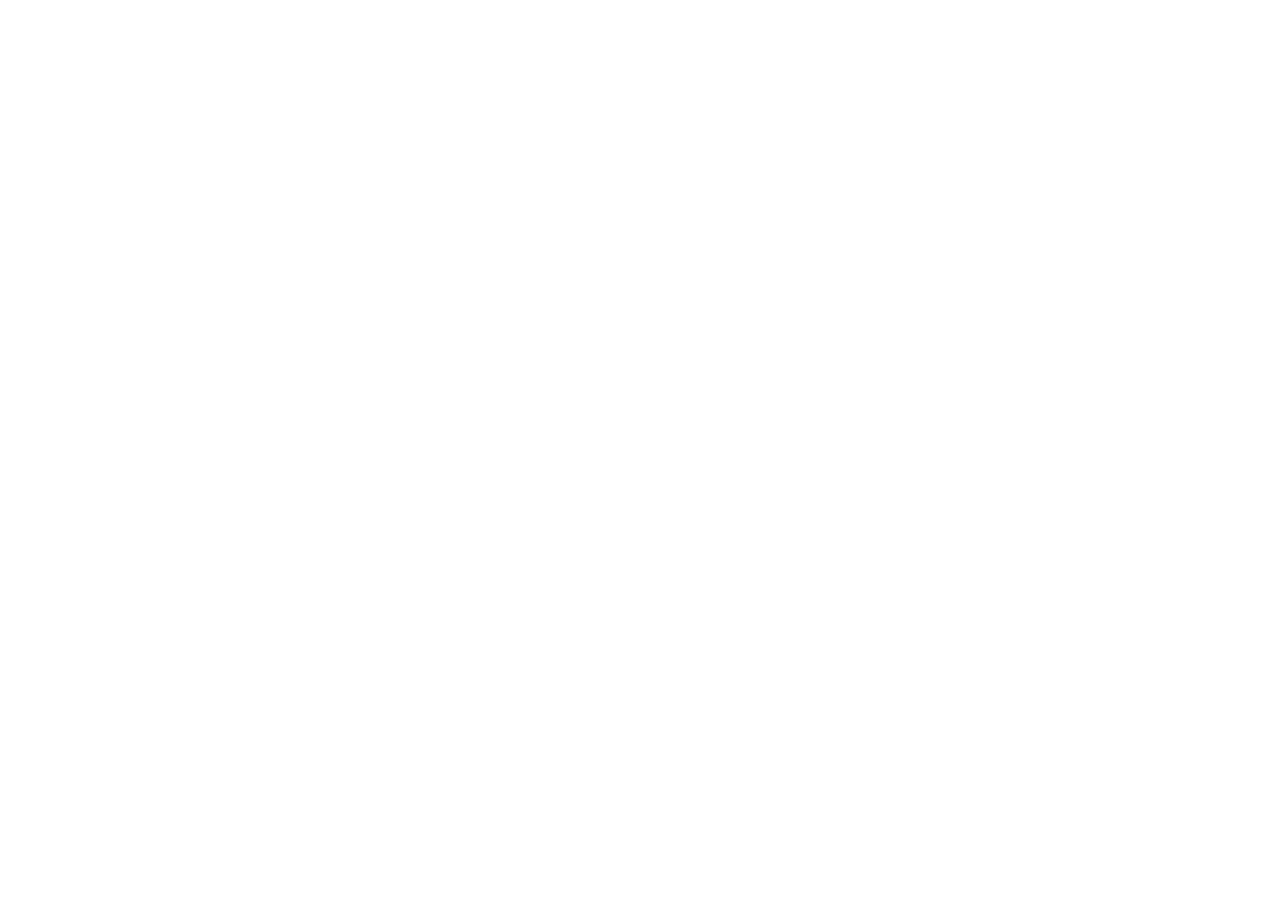
==== index.html @ 39a4d1cd "Criei a base" ====
<!DOCTYPE html>
<html lang="pt-br">
<head>
    <meta charset="UTF-8">
    <meta http-equiv="X-UA-Compatible" content="IE=edge">
    <meta name="viewport" content="width=device-width, initial-scale=1.0">
    <title>Projeto Redes Sociais</title>
    <link rel="shortcut icon" href="favicon.ico" type="image/x-icon">
</head>
<body>
    
</body>
</html>
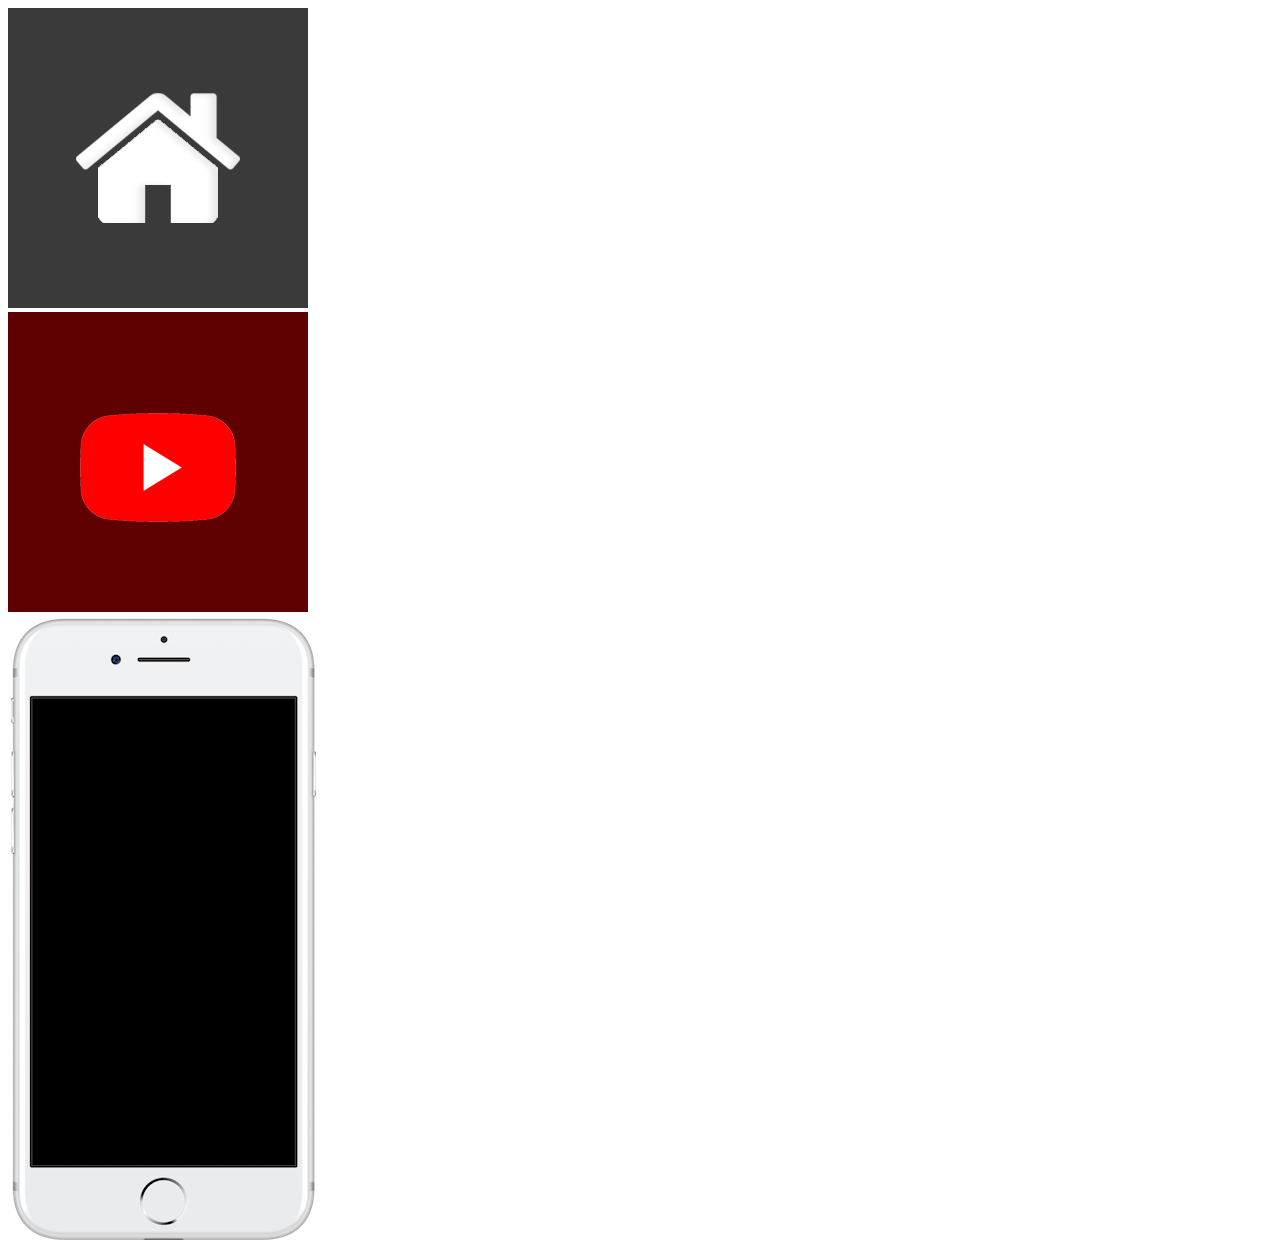
==== commit 95436142: "atualizar" ====
--- a/index.html
+++ b/index.html
@@ -6,8 +6,19 @@
     <meta name="viewport" content="width=device-width, initial-scale=1.0">
     <title>Projeto Redes Sociais</title>
     <link rel="shortcut icon" href="favicon.ico" type="image/x-icon">
+    <link rel="stylesheet" href="..//Projeto_social/estilos/style.css">
 </head>
 <body>
-    
+    <section>
+        <nav>
+            <div><img src="imagens/logo-home.jpg" alt="Home"></div>
+            <div><img src="imagens/logo-youtube.jpg" alt="Youtube"></div>
+        </nav>
+    </section>
+    <section>
+        <div id="iphone">
+            <img src="imagens/frame-iphone.png" alt="iphone">
+        </div>
+    </section>
 </body>
 </html>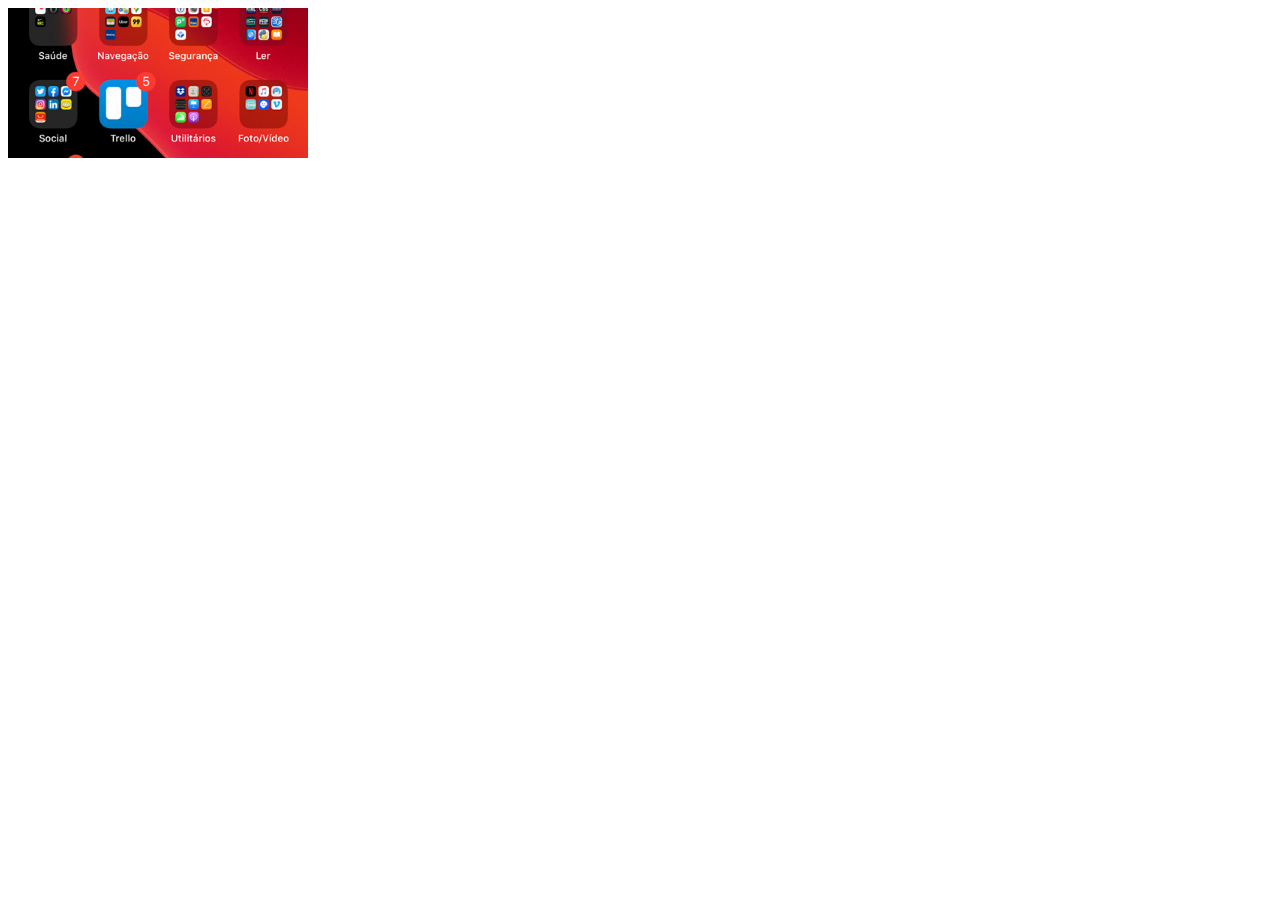
==== commit 5fa1489f: "Atualizei tela home" ====
--- a/index.html
+++ b/index.html
@@ -9,16 +9,12 @@
     <link rel="stylesheet" href="..//Projeto_social/estilos/style.css">
 </head>
 <body>
-    <section>
-        <nav>
-            <div><img src="imagens/logo-home.jpg" alt="Home"></div>
-            <div><img src="imagens/logo-youtube.jpg" alt="Youtube"></div>
-        </nav>
-    </section>
-    <section>
-        <div id="iphone">
-            <img src="imagens/frame-iphone.png" alt="iphone">
-        </div>
-    </section>
+    
+    <main>
+        <section id="iphone">
+            <iframe src="home.html" name="tela" id="tela" frameborder="0"></iframe>
+        </section>
+    </main>
+
 </body>
 </html>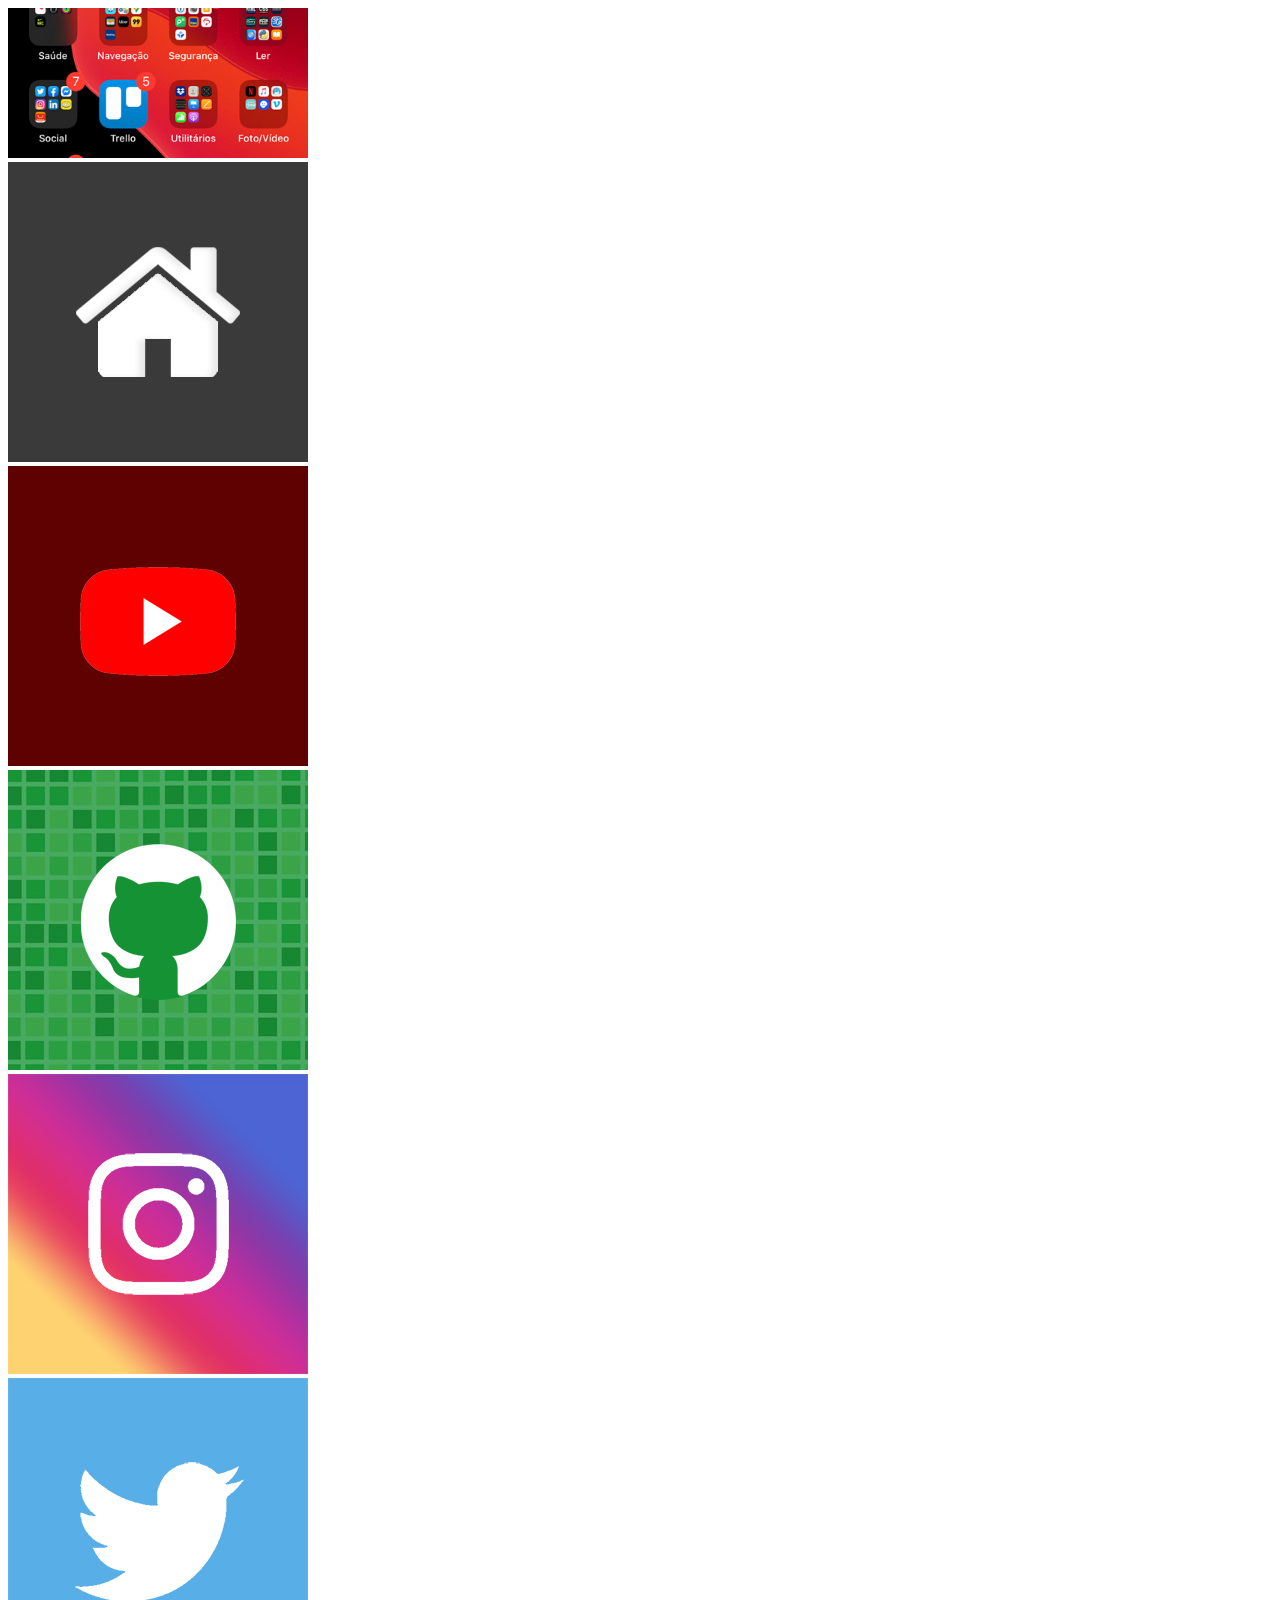
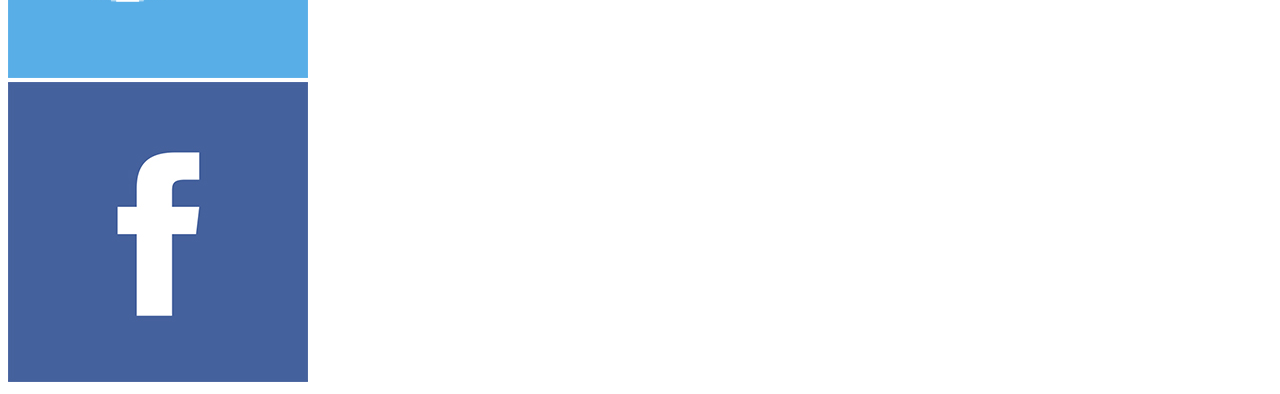
==== commit d5bff224: "fim" ====
--- a/index.html
+++ b/index.html
@@ -12,7 +12,17 @@
     
     <main>
         <section id="iphone">
-            <iframe src="home.html" name="tela" id="tela" frameborder="0"></iframe>
+            <iframe src="home.html" name="tela" id="tela" frameborder="0">
+                Seu navegador não é compatível com isso.
+            </iframe>
+        </section>
+        <section id="menu">
+            <a href="home.html"target ="tela"><img src="imagens/logo-home.jpg" alt="Home"> </a><br>
+            <a href="youtube.html"target ="tela"><img src="imagens/logo-youtube.jpg" alt="Youtube"> </a><br>
+            <a href="github.html"target ="tela"><img src="imagens/logo-github.jpg" alt="github"></a><br>
+            <a href="insta.html"target ="tela"><img src="imagens/logo-instagram.jpg" alt="instagram"> </a><br>
+            <a href="twiter.html"target ="tela"><img src="imagens/logo-twitter.jpg" alt="twiter"> </a><br>
+            <a href="face.html"target ="tela"><img src="imagens/logo-facebook.jpg" alt="face"> </a>
         </section>
     </main>
 
